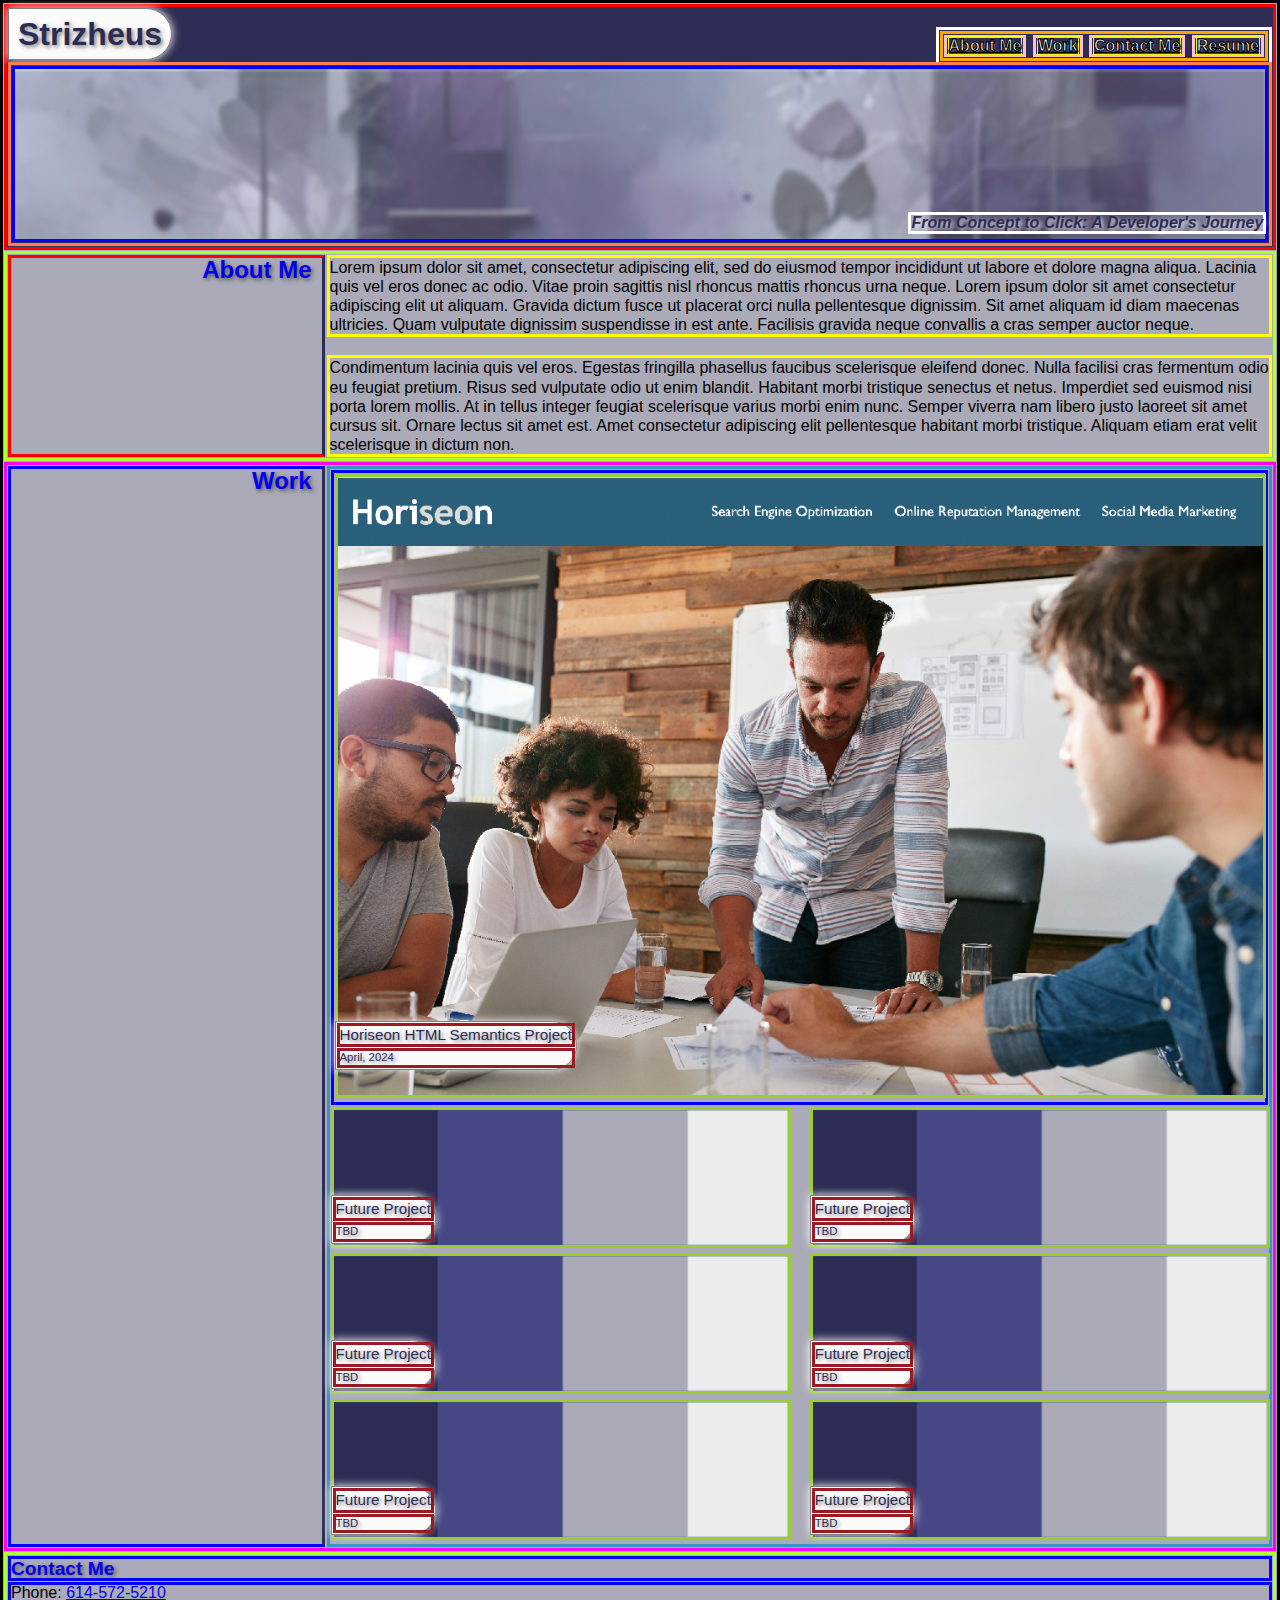
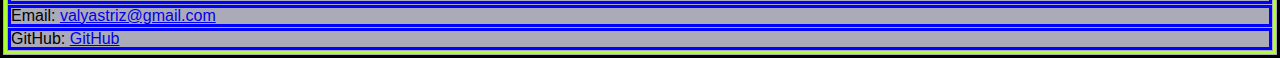
==== index.html @ 06ae976a "updated layout of project cards. First project large image across the top, the rest in two rows belo" ====
<!DOCTYPE html>
<html>
<head>
  <link rel="stylesheet" href="./assets/reset.css">
  <link rel="stylesheet" href="./assets/tempborder.css">
  <link rel="stylesheet" href="./assets/style.css">
  <title>Valya Strizheus Porfolio</title>

</head>
<body>

  <header>
    <!-- Logo -->
    <div class="logo">
      <h1>Strizheus</h1>
    </div>

    <!-- Navigation Bar -->
    <nav class="navbar">
      <ul>
        <li><a href="aboutme.html">About Me</a></li>
        <li><a href="work.html">Work</a></li>
        <li><a href="contact.html">Contact Me</a></li>
        <li><a href="resume.html">Resume</a></li>
      </ul>
    </nav>
    
    <!-- Header Image and slogan-->
    <div class="headerimglogan">
      <img class="headerimage" src="./assets/Background-Image.png" alt="Abstract purple background image">
      <div class="slogan"><em>From Concept to Click: A Developer's Journey</em></div>
    </div>

  </header>

  <main>

    <article class="aboutsection">
      <!-- About Me Section -->
      <h2 class="aboutmelink">
        <a href="aboutme.html" class="noullinknosh">About Me</a>
      </h2>
      <div>
        <p class="aboutmep">
          Lorem ipsum dolor sit amet, consectetur adipiscing elit, sed do eiusmod tempor incididunt ut labore et dolore magna aliqua. Lacinia quis vel eros donec ac odio. Vitae proin sagittis nisl rhoncus mattis rhoncus urna neque. Lorem ipsum dolor sit amet consectetur adipiscing elit ut aliquam. Gravida dictum fusce ut placerat orci nulla pellentesque dignissim. Sit amet aliquam id diam maecenas ultricies. Quam vulputate dignissim suspendisse in est ante. Facilisis gravida neque convallis a cras semper auctor neque.
        </p><br>
        <p class="aboutmep">
          Condimentum lacinia quis vel eros. Egestas fringilla phasellus faucibus scelerisque eleifend donec. Nulla facilisi cras fermentum odio eu feugiat pretium. Risus sed vulputate odio ut enim blandit. Habitant morbi tristique senectus et netus. Imperdiet sed euismod nisi porta lorem mollis. At in tellus integer feugiat scelerisque varius morbi enim nunc. Semper viverra nam libero justo laoreet sit amet cursus sit. Ornare lectus sit amet est. Amet consectetur adipiscing elit pellentesque habitant morbi tristique. Aliquam etiam erat velit scelerisque in dictum non.
        </p>
      </div>
    </article>

    <section class="worksection">
      <!-- Card Display of Work Section -->
          <h2 class="workseclink">
            <a href="work.html" class="noullinknosh">Work</a>
          </h2> 
          <div class="projcontainer">
            <div class="worksection firstproj worksecimg">
              <a href="https://valyastriz.github.io/Horiseaon-adding-accessibility-vs/">
                <img src="./assets/horiseon-live-small.png" alt="A screenshot of what the completed homepage of the Horiseon website looks like" class="projects">
                <div class="text-box">
                  <p class="projname">Horiseon HTML Semantics Project</p>
                  <p class="projdate">April, 2024</p>
                </div>
              </a>
            </div>
            <div class="worksecimg">
              <a href="comingsoon.html">
                <img src="./assets/project-image.png" alt="General Purple Stripes image as placeholder for projects coming soon" class="projects">
                <div class="text-box">
                  <p class="projname">Future Project</p>
                  <p class="projdate">TBD</p>
                </div>
              </a>
            </div>
            <div class="worksecimg">
              <a href="comingsoon.html">
                <img src="./assets/project-image.png" alt="General Purple Stripes image as placeholder for projects coming soon" class="projects">
                <div class="text-box">
                  <p class="projname">Future Project</p>
                  <p class="projdate">TBD</p>
                </div>
              </a>
            </div>
            <div class="worksecimg">
              <a href="comingsoon.html">
                <img src="./assets/project-image.png" alt="General Purple Stripes image as placeholder for projects coming soon" class="projects">
                <div class="text-box">
                  <p class="projname">Future Project</p>
                  <p class="projdate">TBD</p>
                </div>
              </a>
            </div>
            <div class="worksecimg">
              <a href="comingsoon.html">
                <img src="./assets/project-image.png" alt="General Purple Stripes image as placeholder for projects coming soon" class="projects">
                <div class="text-box">
                  <p class="projname">Future Project</p>
                  <p class="projdate">TBD</p>
                </div>
              </a>
            </div>
            <div class="worksecimg">
              <a href="comingsoon.html">
                <img src="./assets/project-image.png" alt="General Purple Stripes image as placeholder for projects coming soon" class="projects">
                <div class="text-box">
                  <p class="projname">Future Project</p>
                  <p class="projdate">TBD</p>
                </div>
              </a>
            </div>
            <div class="worksecimg">
              <a href="comingsoon.html">
                <img src="./assets/project-image.png" alt="General Purple Stripes image as placeholder for projects coming soon" class="projects">
                <div class="text-box">
                  <p class="projname">Future Project</p>
                  <p class="projdate">TBD</p>
                </div>
              </a>
            </div>
          </div>
      </div>
    </section>

  </main>

  <footer>
    <h3 class="contactinfoot">
      <a href="./contact.html" class="noullinknosh">Contact Me</a>
    </h3>
    <nav>
      <ul>
        <li class="footphone">Phone: <a href="tel:+16145725210">614-572-5210</a></li>
        <li class="footemail">Email: <a href="mailto:valyastriz@gmail.com">valyastriz@gmail.com</a></li>
        <li class="footgithub">GitHub: <a href="https://github.com/valyastriz">GitHub</a></li>
      </ul>
    </nav>
  </footer>

</body>

</html>
---- assets/tempborder.css ----
body {
    border: 3px solid black;
    margin: 1px;
  }
  
  header {
    border: 3px solid red;
    margin: 1px;
  }
  
  .headerimage {
    border: 3px solid blue;
    margin: 1px;
  }
  
  .logo {
    border: 3px solid orange;
    margin: 1px;
  }
  
  .noullinknosh {
    text-decoration: none;
    text-shadow: 2px 2px 4px rgba(0, 0, 0, 0.5);
  }
  
  .navbar {
    border: 3px solid white;
    margin: 1px;
  }
  
  .navbar ul {
    border: 3px solid orange;
    margin: 1px;
  }
  
  .navbar ul li{
    border: 3px solid pink;
    margin: 1px;
  }
  
  .navbar ul a {
    border: 1px solid yellow;
    margin: 1px;
  }
  
  .slogan {
    border: 3px solid white;
    margin: 1px;
  }

  .headerimglogan {
    border: 3px solid coral;
    margin: 1px;
  }

  .aboutsection {
    border: 3px solid greenyellow;
    margin: 1px;
  }
  
  .aboutmelink {
    border: 3px solid red;
    margin: 1px;
  }
  
  .aboutmep {
    border: 3px solid yellow;
    margin: 1px;
  }
  
  .worksection {
    border: 3px solid fuchsia;
    margin: 1px;
  }
  
  .projcontainer {
    border: 3px solid rgb(54, 150, 195);
    margin: 1px;
  }

  .text-box {
    border: 3px solid rgb(54, 150, 195);
    margin: 1px;
  }

  .projname {
    border: 3px solid rgb(157, 25, 36);
    margin: 1px;
  }

  .projdate {
    border: 3px solid rgb(157, 25, 36);
    margin: 1px;
  }

  .projects {
    border: 3px solid yellowgreen;
    margin: 1px;
  }
  
  .workseclink {
    border: 3px solid blue;
    margin: 1px;
  }

  .firstproj {
    border: 3px solid blue;
    margin: 1px;
  }
  
  footer {
    border: 3px solid greenyellow;
    margin: 1px;
  }
  
  .contactinfoot {
    border: 3px solid blue;
    margin: 1px;
  }
  
  .footphone {
    border: 3px solid blue;
    margin: 1px;
  }
  
  .footemail {
    border: 3px solid blue;
    margin: 1px;
  }
  
  .footgithub {
    border: 3px solid blue;
    margin: 1px;
  }
---- assets/style.css ----
body {
  font-family: Verdana, Arial, sans-serif;
  background-color: #ABAAB8;
  margin: 0;
  padding: 0;
  position: relative;
}

header {
  background-color: #2D2C54;
  position: relative;
}

.headerimage {
  display: flex;
}

.headerimglogan {
  display: flex;
  position: relative;
}

.headerimglogan img {
  display: block;
  width: 100%;
  flex: 1 1 auto;
}

.slogan {
  color: #2D2C54;
  font-weight: bold;
  text-shadow: 2px 2px 4px rgb(249, 247, 247);
  position: absolute;
  right: .1em;
  bottom: .5em;
}

.logo {
  font-size: 2em;
  color: #2D2C54;
  padding: 1vh;
  border-radius: 0 50px 50px 0;
  background-color: #FCFBFB;
  text-shadow: 2px 2px 4px rgba(0, 0, 0, 0.5);
  display: inline-block;
  box-shadow: 0 0 10px rgb(255, 254, 254);
  border: 1px solid rgb(127, 128, 129);
}

.noullinknosh {
  text-decoration: none;
  text-shadow: 2px 2px 4px rgba(0, 0, 0, 0.5);
}

.navbar {
  display: inline-block;
  position: absolute;
  right: 0;
  top: 1.2em;
}

/* .navbar ul {

} */

.navbar ul li{
  display: inline-block;
}

.navbar ul a {
  color: #FCFBFB;
  font-weight: bold;
  text-shadow: 1px 1px 3px rgba(182, 181, 181, 0.5);
  -webkit-text-stroke: 1px black; /* For Safari */
  text-stroke: 1px black; /* For Firefox */
  position: relative;
}

h2 {
  font-size: 1.5em;
}

h3 {
  font-size: 1.2em;
}

p {
  line-height: 1.2em;
}

.aboutsection {
  display: flex;
}

.aboutmelink {
  flex: 0 0 25%;
  text-align: end;
  padding: 0 10px;
  border-right: 3px solid #2D2C54;
}

/* .aboutmep {

} */

/*
.projects {

}

footer {

}

.contactinfoot {

}

.footphone {

}

.footemail {

}

.footgithub {

} 

.projname {
} */

.worksection {
  position: relative;
  display: flex;
}

/* .worksection h2 {

} */

.workseclink {
  flex: 0 0 25%;
  text-align: end;
  padding: 0 10px;
  border-right: 3px solid #2D2C54;
}

.projcontainer {
  position: relative;
  display: flex;
  flex-wrap: wrap;
  justify-content: space-between;
  max-width: 75%;
}

.worksection .text-box {
  background-color: #FCFBFB;
  color:#2D2C54;
  text-shadow: 2px 2px 4px rgba(0, 0, 0, 0.5);
  border-radius: 0 50px 50px 0;
  font-size: .95em;
  position: absolute;
  bottom: 5%;
  left: 0;
  box-shadow: 0 0 10px rgb(255, 254, 254);
  border: 1px solid rgb(127, 128, 129);
  margin: 1px;
}

.worksection .text-box .projdate {
  font-size: .75em;
}

.worksecimg {
  position: relative;
  display: flex;
  flex-wrap: wrap; /* makes images wrap to next row when there's not enough space */
  gap: 2em;
}

.worksecimg img {
  width: 100%;
  flex: 1 1 auto;
}

.worksecimg:first-child {
  /* Set width of first project*/
  width: 100%;
}

.worksecimg:not(:first-child) {
  flex-basis: 49%; /* set two images per row with a gap of 2em*/
}
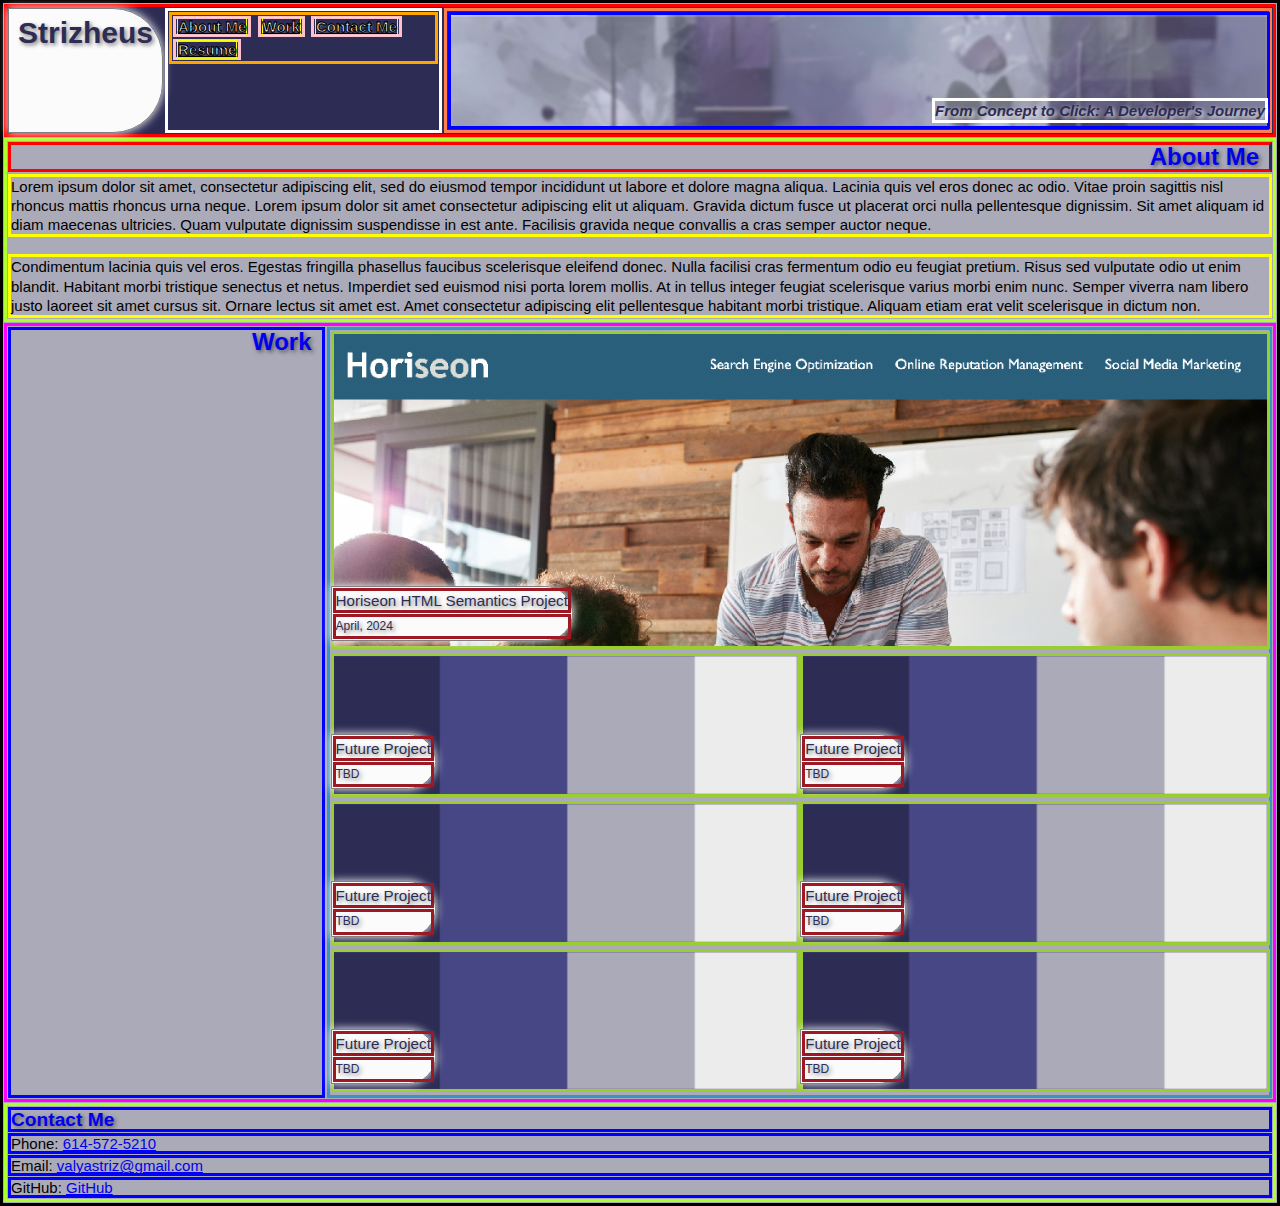
==== commit 9caca320: "adjusting media query settings for aboutsection" ====
--- a/index.html
+++ b/index.html
@@ -5,7 +5,7 @@
   <link rel="stylesheet" href="./assets/tempborder.css">
   <link rel="stylesheet" href="./assets/style.css">
   <title>Valya Strizheus Porfolio</title>
-
+  
 </head>
 <body>
 
@@ -28,14 +28,16 @@
     <!-- Header Image and slogan-->
     <div class="headerimglogan">
       <img class="headerimage" src="./assets/Background-Image.png" alt="Abstract purple background image">
-      <div class="slogan"><em>From Concept to Click: A Developer's Journey</em></div>
+      <div class="slogan">
+        <p><em>From Concept to Click: A Developer's Journey</em></p>
+      </div>
     </div>
 
   </header>
 
   <main>
 
-    <article class="aboutsection">
+    <section class="aboutsection">
       <!-- About Me Section -->
       <h2 class="aboutmelink">
         <a href="aboutme.html" class="noullinknosh">About Me</a>
@@ -48,7 +50,7 @@
           Condimentum lacinia quis vel eros. Egestas fringilla phasellus faucibus scelerisque eleifend donec. Nulla facilisi cras fermentum odio eu feugiat pretium. Risus sed vulputate odio ut enim blandit. Habitant morbi tristique senectus et netus. Imperdiet sed euismod nisi porta lorem mollis. At in tellus integer feugiat scelerisque varius morbi enim nunc. Semper viverra nam libero justo laoreet sit amet cursus sit. Ornare lectus sit amet est. Amet consectetur adipiscing elit pellentesque habitant morbi tristique. Aliquam etiam erat velit scelerisque in dictum non.
         </p>
       </div>
-    </article>
+    </section>
 
     <section class="worksection">
       <!-- Card Display of Work Section -->
@@ -56,67 +58,67 @@
             <a href="work.html" class="noullinknosh">Work</a>
           </h2> 
           <div class="projcontainer">
-            <div class="worksection firstproj worksecimg">
+            <div class="worksecimg">
               <a href="https://valyastriz.github.io/Horiseaon-adding-accessibility-vs/">
                 <img src="./assets/horiseon-live-small.png" alt="A screenshot of what the completed homepage of the Horiseon website looks like" class="projects">
-                <div class="text-box">
+                <label class="text-box">
                   <p class="projname">Horiseon HTML Semantics Project</p>
                   <p class="projdate">April, 2024</p>
-                </div>
+                </label>
               </a>
             </div>
             <div class="worksecimg">
               <a href="comingsoon.html">
                 <img src="./assets/project-image.png" alt="General Purple Stripes image as placeholder for projects coming soon" class="projects">
-                <div class="text-box">
+                <label class="text-box">
                   <p class="projname">Future Project</p>
                   <p class="projdate">TBD</p>
-                </div>
+                </label>
               </a>
             </div>
             <div class="worksecimg">
               <a href="comingsoon.html">
                 <img src="./assets/project-image.png" alt="General Purple Stripes image as placeholder for projects coming soon" class="projects">
-                <div class="text-box">
+                <label class="text-box">
                   <p class="projname">Future Project</p>
                   <p class="projdate">TBD</p>
-                </div>
+                </label>
               </a>
             </div>
             <div class="worksecimg">
               <a href="comingsoon.html">
                 <img src="./assets/project-image.png" alt="General Purple Stripes image as placeholder for projects coming soon" class="projects">
-                <div class="text-box">
+                <label class="text-box">
                   <p class="projname">Future Project</p>
                   <p class="projdate">TBD</p>
-                </div>
+                </label>
               </a>
             </div>
             <div class="worksecimg">
               <a href="comingsoon.html">
                 <img src="./assets/project-image.png" alt="General Purple Stripes image as placeholder for projects coming soon" class="projects">
-                <div class="text-box">
+                <label class="text-box">
                   <p class="projname">Future Project</p>
                   <p class="projdate">TBD</p>
-                </div>
+                </label>
               </a>
             </div>
             <div class="worksecimg">
               <a href="comingsoon.html">
                 <img src="./assets/project-image.png" alt="General Purple Stripes image as placeholder for projects coming soon" class="projects">
-                <div class="text-box">
+                <label class="text-box">
                   <p class="projname">Future Project</p>
                   <p class="projdate">TBD</p>
-                </div>
+                </label>
               </a>
             </div>
             <div class="worksecimg">
               <a href="comingsoon.html">
                 <img src="./assets/project-image.png" alt="General Purple Stripes image as placeholder for projects coming soon" class="projects">
-                <div class="text-box">
+                <label class="text-box">
                   <p class="projname">Future Project</p>
                   <p class="projdate">TBD</p>
-                </div>
+                </label>
               </a>
             </div>
           </div>
--- a/assets/style.css
+++ b/assets/style.css
@@ -4,15 +4,18 @@
   margin: 0;
   padding: 0;
   position: relative;
+  font-size: 15px;
 }
 
 header {
+  display: flex;
+  justify-content: space-between;
   background-color: #2D2C54;
   position: relative;
 }
 
 .headerimage {
-  display: flex;
+  display: block;
 }
 
 .headerimglogan {
@@ -31,8 +34,9 @@
   font-weight: bold;
   text-shadow: 2px 2px 4px rgb(249, 247, 247);
   position: absolute;
-  right: .1em;
-  bottom: .5em;
+  right: 0;
+  bottom: 5%;
+  flex-shrink: 0;
 }
 
 .logo {
@@ -53,10 +57,9 @@
 }
 
 .navbar {
-  display: inline-block;
-  position: absolute;
-  right: 0;
-  top: 1.2em;
+  flex: inline-block;
+  position: relative;
+  flex-direction: row;
 }
 
 /* .navbar ul {
@@ -65,6 +68,7 @@
 
 .navbar ul li{
   display: inline-block;
+  position: relative;
 }
 
 .navbar ul a {
@@ -74,30 +78,22 @@
   -webkit-text-stroke: 1px black; /* For Safari */
   text-stroke: 1px black; /* For Firefox */
   position: relative;
+  
 }
 
 h2 {
-  font-size: 1.5em;
+  font-size: 1.5rem;
 }
 
 h3 {
-  font-size: 1.2em;
+  font-size: 1.2rem;
 }
 
 p {
-  line-height: 1.2em;
-}
-
-.aboutsection {
-  display: flex;
-}
-
-.aboutmelink {
-  flex: 0 0 25%;
-  text-align: end;
-  padding: 0 10px;
-  border-right: 3px solid #2D2C54;
-}
+  line-height: 1.2rem;
+}
+
+
 
 /* .aboutmep {
 
@@ -131,53 +127,39 @@
 .projname {
 } */
 
-.worksection {
-  position: relative;
-  display: flex;
-}
 
 /* .worksection h2 {
 
 } */
 
-.workseclink {
-  flex: 0 0 25%;
-  text-align: end;
-  padding: 0 10px;
-  border-right: 3px solid #2D2C54;
-}
-
-.projcontainer {
-  position: relative;
-  display: flex;
-  flex-wrap: wrap;
-  justify-content: space-between;
-  max-width: 75%;
-}
-
-.worksection .text-box {
+.aboutsection {
+  display: flex;
+  flex-direction: column;
+}
+
+.text-box {
   background-color: #FCFBFB;
   color:#2D2C54;
   text-shadow: 2px 2px 4px rgba(0, 0, 0, 0.5);
   border-radius: 0 50px 50px 0;
-  font-size: .95em;
+  font-size: .95rem;
   position: absolute;
-  bottom: 5%;
-  left: 0;
+  bottom: 10px;
+  left: 0px;
   box-shadow: 0 0 10px rgb(255, 254, 254);
   border: 1px solid rgb(127, 128, 129);
   margin: 1px;
 }
 
 .worksection .text-box .projdate {
-  font-size: .75em;
+  font-size: .75rem;
+  position: relative;
 }
 
 .worksecimg {
   position: relative;
   display: flex;
   flex-wrap: wrap; /* makes images wrap to next row when there's not enough space */
-  gap: 2em;
 }
 
 .worksecimg img {
@@ -185,12 +167,85 @@
   flex: 1 1 auto;
 }
 
-.worksecimg:first-child {
-  /* Set width of first project*/
-  width: 100%;
-}
-
-.worksecimg:not(:first-child) {
-  flex-basis: 49%; /* set two images per row with a gap of 2em*/
-}
-
+
+/* Small Screen media query */
+@media screen and (max-width: 480) {
+
+}
+
+
+
+/* Large Screens Media Query */
+
+@media screen and (min-width: 768px) {
+  .aboutsection {
+    display: flex;
+  }
+  
+  .aboutmelink {
+    flex: 0 0 25%;
+    text-align: end;
+    padding: 0 10px;
+    border-right: 3px solid #2D2C54;
+  }
+
+  .worksecimg img {
+    /* Set width of first project*/
+    width: 100%;
+
+  .worksection {
+    position: relative;
+    display: flex;
+    justify-content: center;
+    text-align:center;
+  }
+  
+    .workseclink {
+      flex: 0 0 25%;
+      text-align: center;
+      padding: 0 10px;
+      
+    }
+    
+    .projcontainer {
+      position: relative;
+      display: flex;
+      flex-wrap: wrap;
+      justify-content: center;
+      max-width: 75%;
+    }
+
+
+    
+  }
+  
+  .worksecimg:not(:first-child) {
+    flex-basis: 50%; /* set two images per row with a gap of 2rem*/
+  }  
+
+  .worksection {
+    position: relative;
+    display: flex;
+    justify-content: space-between;
+  }
+
+  .workseclink {
+    flex: 0 0 25%;
+    text-align: end;
+    padding: 0 10px;
+    
+  }
+  
+  .projcontainer {
+    position: relative;
+    display: flex;
+    flex-wrap: wrap;
+    justify-content: space-between;
+    max-width: 75%;
+  }
+}
+
+
+
+/* testing */
+
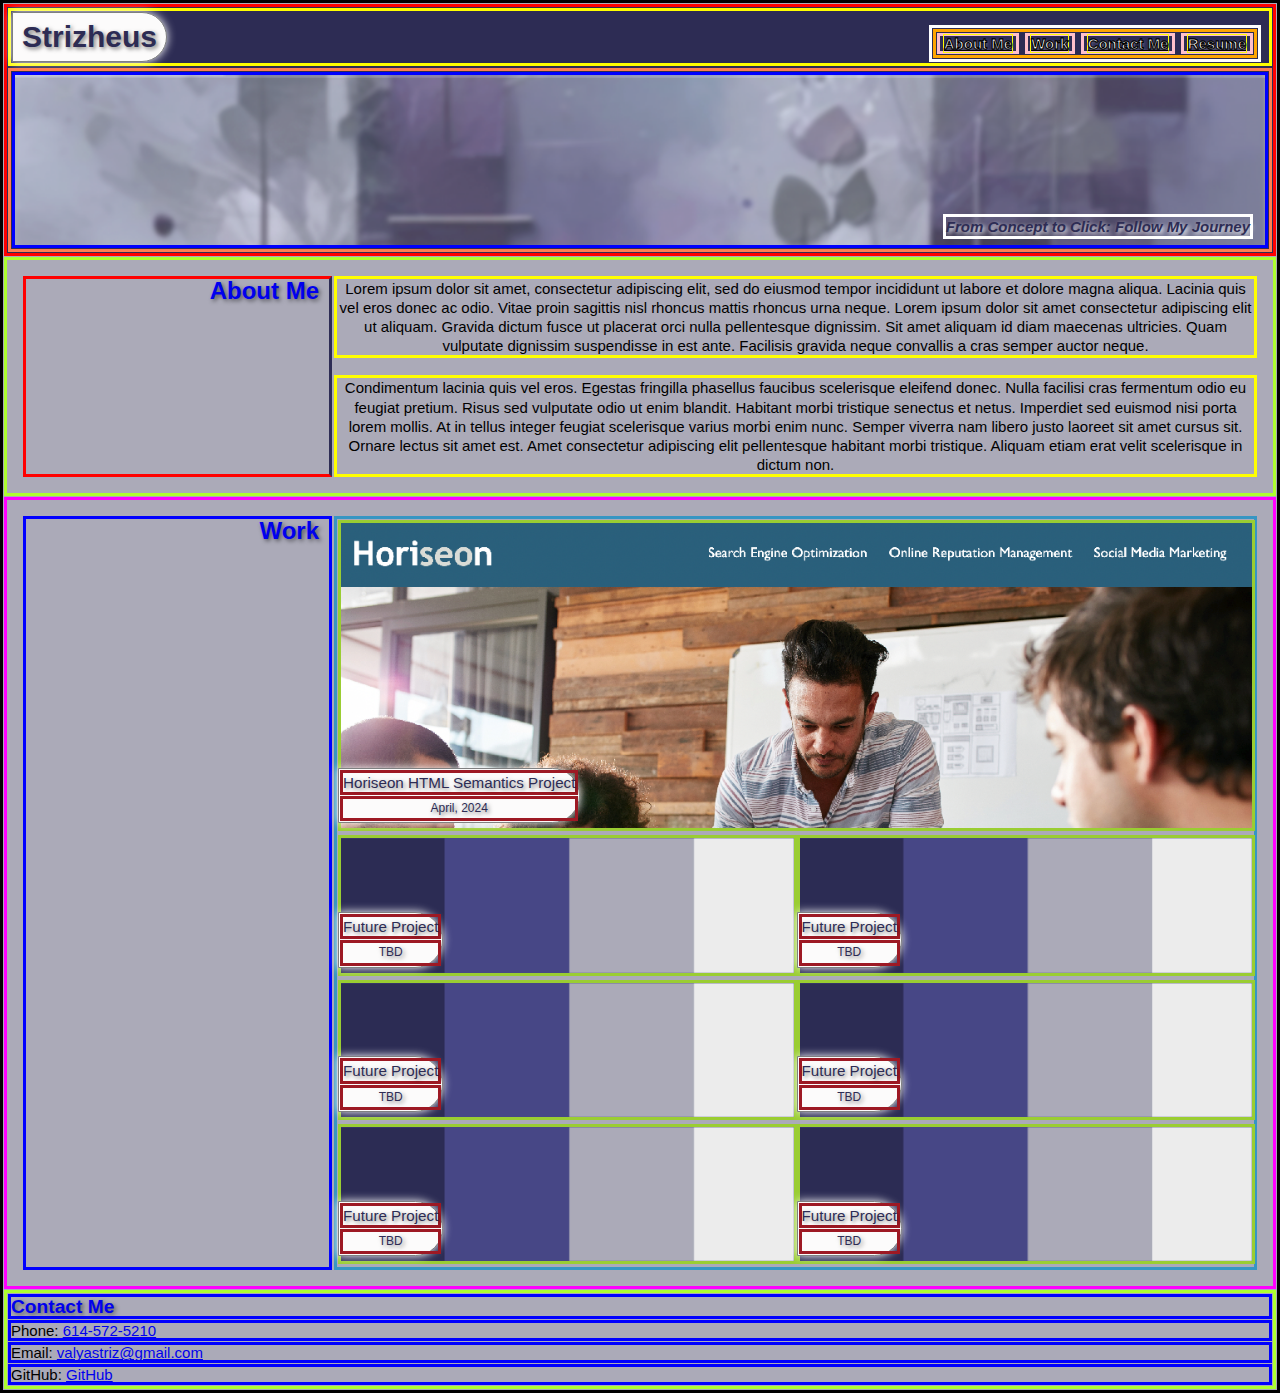
==== commit b16adffc: "Updated layout for About Section to fix media query and 1 column layout on smaller screens. Updated " ====
--- a/index.html
+++ b/index.html
@@ -5,31 +5,32 @@
   <link rel="stylesheet" href="./assets/tempborder.css">
   <link rel="stylesheet" href="./assets/style.css">
   <title>Valya Strizheus Porfolio</title>
-  
 </head>
 <body>
 
   <header>
     <!-- Logo -->
-    <div class="logo">
-      <h1>Strizheus</h1>
+    <div class="navAndLogo">
+      <div class="logo">
+        <h1>Strizheus</h1>
+      </div>
+  
+      <!-- Navigation Bar -->
+      <nav class="navbar">
+        <ul>
+          <li><a href="aboutme.html">About Me</a></li>
+          <li><a href="work.html">Work</a></li>
+          <li><a href="contact.html">Contact Me</a></li>
+          <li><a href="resume.html">Resume</a></li>
+        </ul>
+      </nav>
     </div>
-
-    <!-- Navigation Bar -->
-    <nav class="navbar">
-      <ul>
-        <li><a href="aboutme.html">About Me</a></li>
-        <li><a href="work.html">Work</a></li>
-        <li><a href="contact.html">Contact Me</a></li>
-        <li><a href="resume.html">Resume</a></li>
-      </ul>
-    </nav>
     
     <!-- Header Image and slogan-->
     <div class="headerimglogan">
       <img class="headerimage" src="./assets/Background-Image.png" alt="Abstract purple background image">
       <div class="slogan">
-        <p><em>From Concept to Click: A Developer's Journey</em></p>
+        <p><em>From Concept to Click: Follow My Journey</em></p>
       </div>
     </div>
 
--- a/assets/tempborder.css
+++ b/assets/tempborder.css
@@ -23,6 +23,11 @@
     text-shadow: 2px 2px 4px rgba(0, 0, 0, 0.5);
   }
   
+  .navAndLogo {
+    border: 3px solid yellow;
+    margin: 1px;
+  }
+
   .navbar {
     border: 3px solid white;
     margin: 1px;
--- a/assets/style.css
+++ b/assets/style.css
@@ -9,9 +9,18 @@
 
 header {
   display: flex;
+  flex-direction: column;
   justify-content: space-between;
   background-color: #2D2C54;
   position: relative;
+}
+
+.navAndLogo {
+  display: flex;
+  gap: 1rem;
+  flex-wrap: wrap;
+  justify-content: space-between;
+  align-items: end;
 }
 
 .headerimage {
@@ -34,7 +43,7 @@
   font-weight: bold;
   text-shadow: 2px 2px 4px rgb(249, 247, 247);
   position: absolute;
-  right: 0;
+  right: 1em;
   bottom: 5%;
   flex-shrink: 0;
 }
@@ -60,6 +69,7 @@
   flex: inline-block;
   position: relative;
   flex-direction: row;
+  right: 0.5em;
 }
 
 /* .navbar ul {
@@ -69,6 +79,7 @@
 .navbar ul li{
   display: inline-block;
   position: relative;
+  padding: 0 0.1em;
 }
 
 .navbar ul a {
@@ -93,7 +104,15 @@
   line-height: 1.2rem;
 }
 
-
+.aboutmelink {
+  padding: 0 0 0.75em;
+}
+
+.workseclink {
+  flex: 0 0 25%;
+  text-align: center;
+  padding: 0 0 0.75em;
+}
 
 /* .aboutmep {
 
@@ -134,7 +153,9 @@
 
 .aboutsection {
   display: flex;
+  padding: 1em 1em;
   flex-direction: column;
+  text-align: center;
 }
 
 .text-box {
@@ -151,6 +172,10 @@
   margin: 1px;
 }
 
+.worksection {
+  padding: 1em 1em 1em;
+}
+
 .worksection .text-box .projdate {
   font-size: .75rem;
   position: relative;
@@ -180,8 +205,10 @@
 @media screen and (min-width: 768px) {
   .aboutsection {
     display: flex;
-  }
-  
+    flex: 0 0 25%;
+    flex-direction: row;
+  }
+
   .aboutmelink {
     flex: 0 0 25%;
     text-align: end;
@@ -192,6 +219,7 @@
   .worksecimg img {
     /* Set width of first project*/
     width: 100%;
+  }
 
   .worksection {
     position: relative;
@@ -200,12 +228,13 @@
     text-align:center;
   }
   
+    
     .workseclink {
       flex: 0 0 25%;
-      text-align: center;
+      text-align: end;
       padding: 0 10px;
-      
     }
+  
     
     .projcontainer {
       position: relative;
@@ -214,10 +243,6 @@
       justify-content: center;
       max-width: 75%;
     }
-
-
-    
-  }
   
   .worksecimg:not(:first-child) {
     flex-basis: 50%; /* set two images per row with a gap of 2rem*/
@@ -228,13 +253,6 @@
     display: flex;
     justify-content: space-between;
   }
-
-  .workseclink {
-    flex: 0 0 25%;
-    text-align: end;
-    padding: 0 10px;
-    
-  }
   
   .projcontainer {
     position: relative;
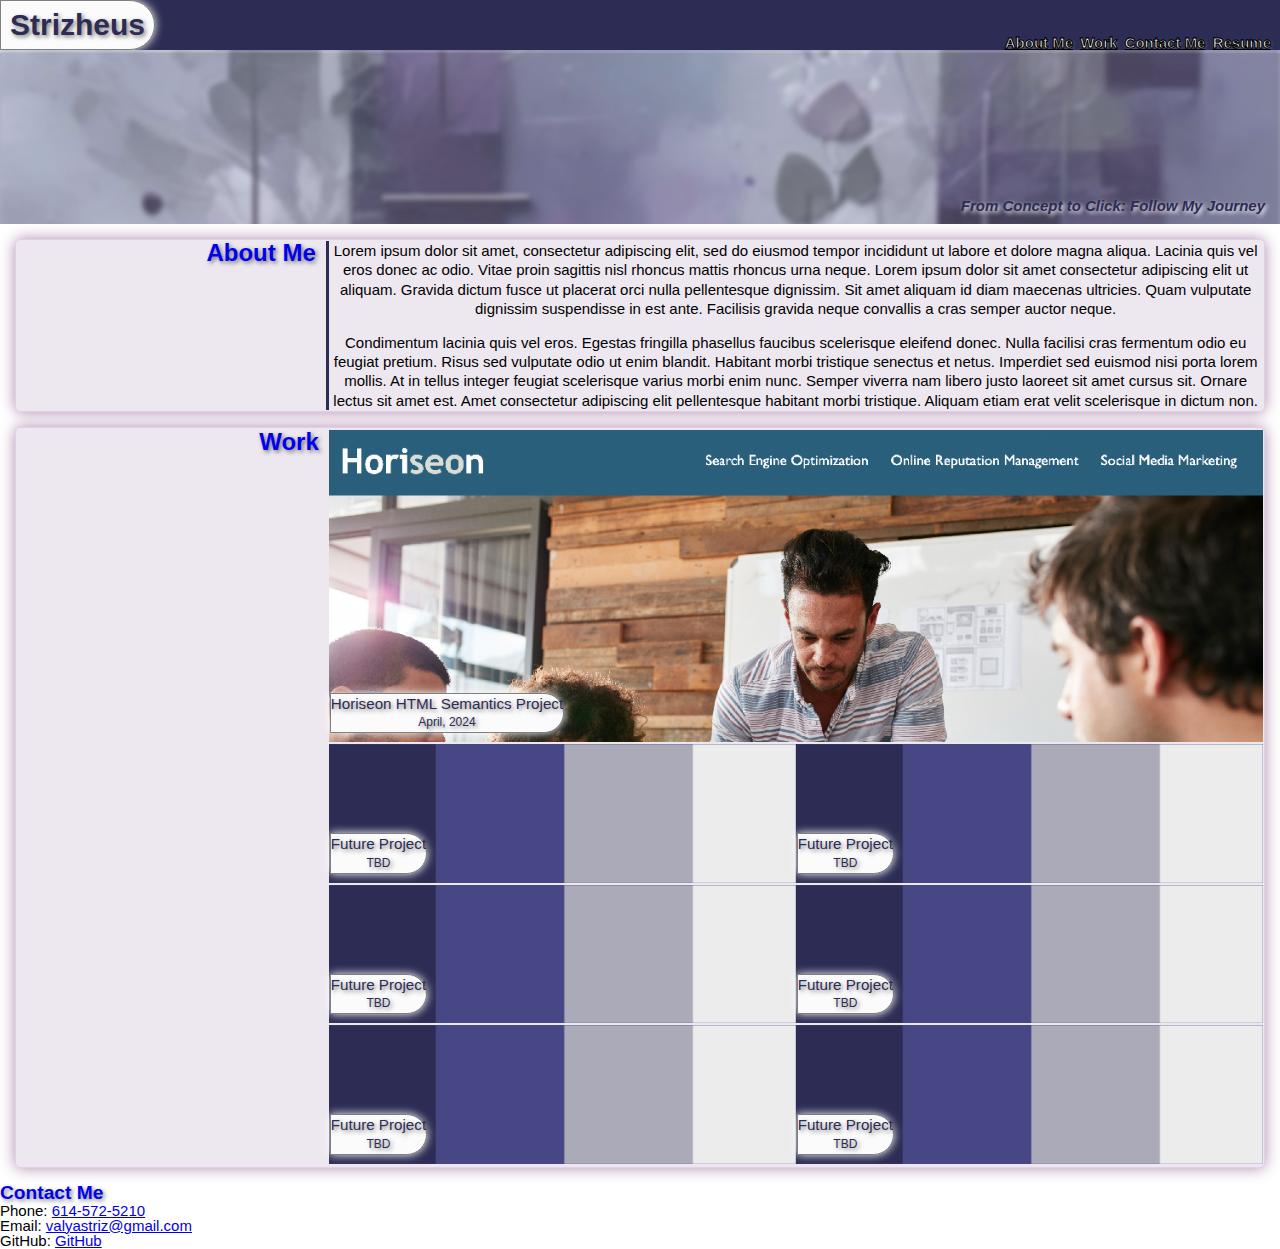
==== commit 0b2d65c2: "added hover pseudostyle to project images" ====
--- a/index.html
+++ b/index.html
@@ -2,7 +2,7 @@
 <html>
 <head>
   <link rel="stylesheet" href="./assets/reset.css">
-  <link rel="stylesheet" href="./assets/tempborder.css">
+  <!-- <link rel="stylesheet" href="./assets/tempborder.css"> -->
   <link rel="stylesheet" href="./assets/style.css">
   <title>Valya Strizheus Porfolio</title>
 </head>
--- a/assets/style.css
+++ b/assets/style.css
@@ -1,6 +1,6 @@
 body {
   font-family: Verdana, Arial, sans-serif;
-  background-color: #ABAAB8;
+  background-color: #ffffff;
   margin: 0;
   padding: 0;
   position: relative;
@@ -89,7 +89,6 @@
   -webkit-text-stroke: 1px black; /* For Safari */
   text-stroke: 1px black; /* For Firefox */
   position: relative;
-  
 }
 
 h2 {
@@ -105,13 +104,13 @@
 }
 
 .aboutmelink {
-  padding: 0 0 0.75em;
+  padding: 0.55em 0.75em 0.75em;
 }
 
 .workseclink {
   flex: 0 0 25%;
   text-align: center;
-  padding: 0 0 0.75em;
+  padding: 0.55em 0.75em 0.75em;
 }
 
 /* .aboutmep {
@@ -153,9 +152,14 @@
 
 .aboutsection {
   display: flex;
-  padding: 1em 1em;
+  margin: 1em 1em;
+  padding: 0.1em;
   flex-direction: column;
   text-align: center;
+  background-color:#ede7ef;
+  box-shadow: 0px 0px 15px rgb(174, 138, 171);
+  border: 1px solid #e4ceec;
+  border-radius: 5px;
 }
 
 .text-box {
@@ -173,7 +177,12 @@
 }
 
 .worksection {
-  padding: 1em 1em 1em;
+  margin: 1em 1em;
+  padding: 0.1em;
+  background-color:#ede7ef;
+  box-shadow: 0px 0px 15px rgb(174, 138, 171);
+  border: 1px solid #e4ceec;
+  border-radius: 5px;
 }
 
 .worksection .text-box .projdate {
@@ -192,6 +201,9 @@
   flex: 1 1 auto;
 }
 
+.worksecimg img:hover {
+  box-shadow: 0 0 15px rgba(0, 0, 0, 0.5)
+}
 
 /* Small Screen media query */
 @media screen and (max-width: 480) {
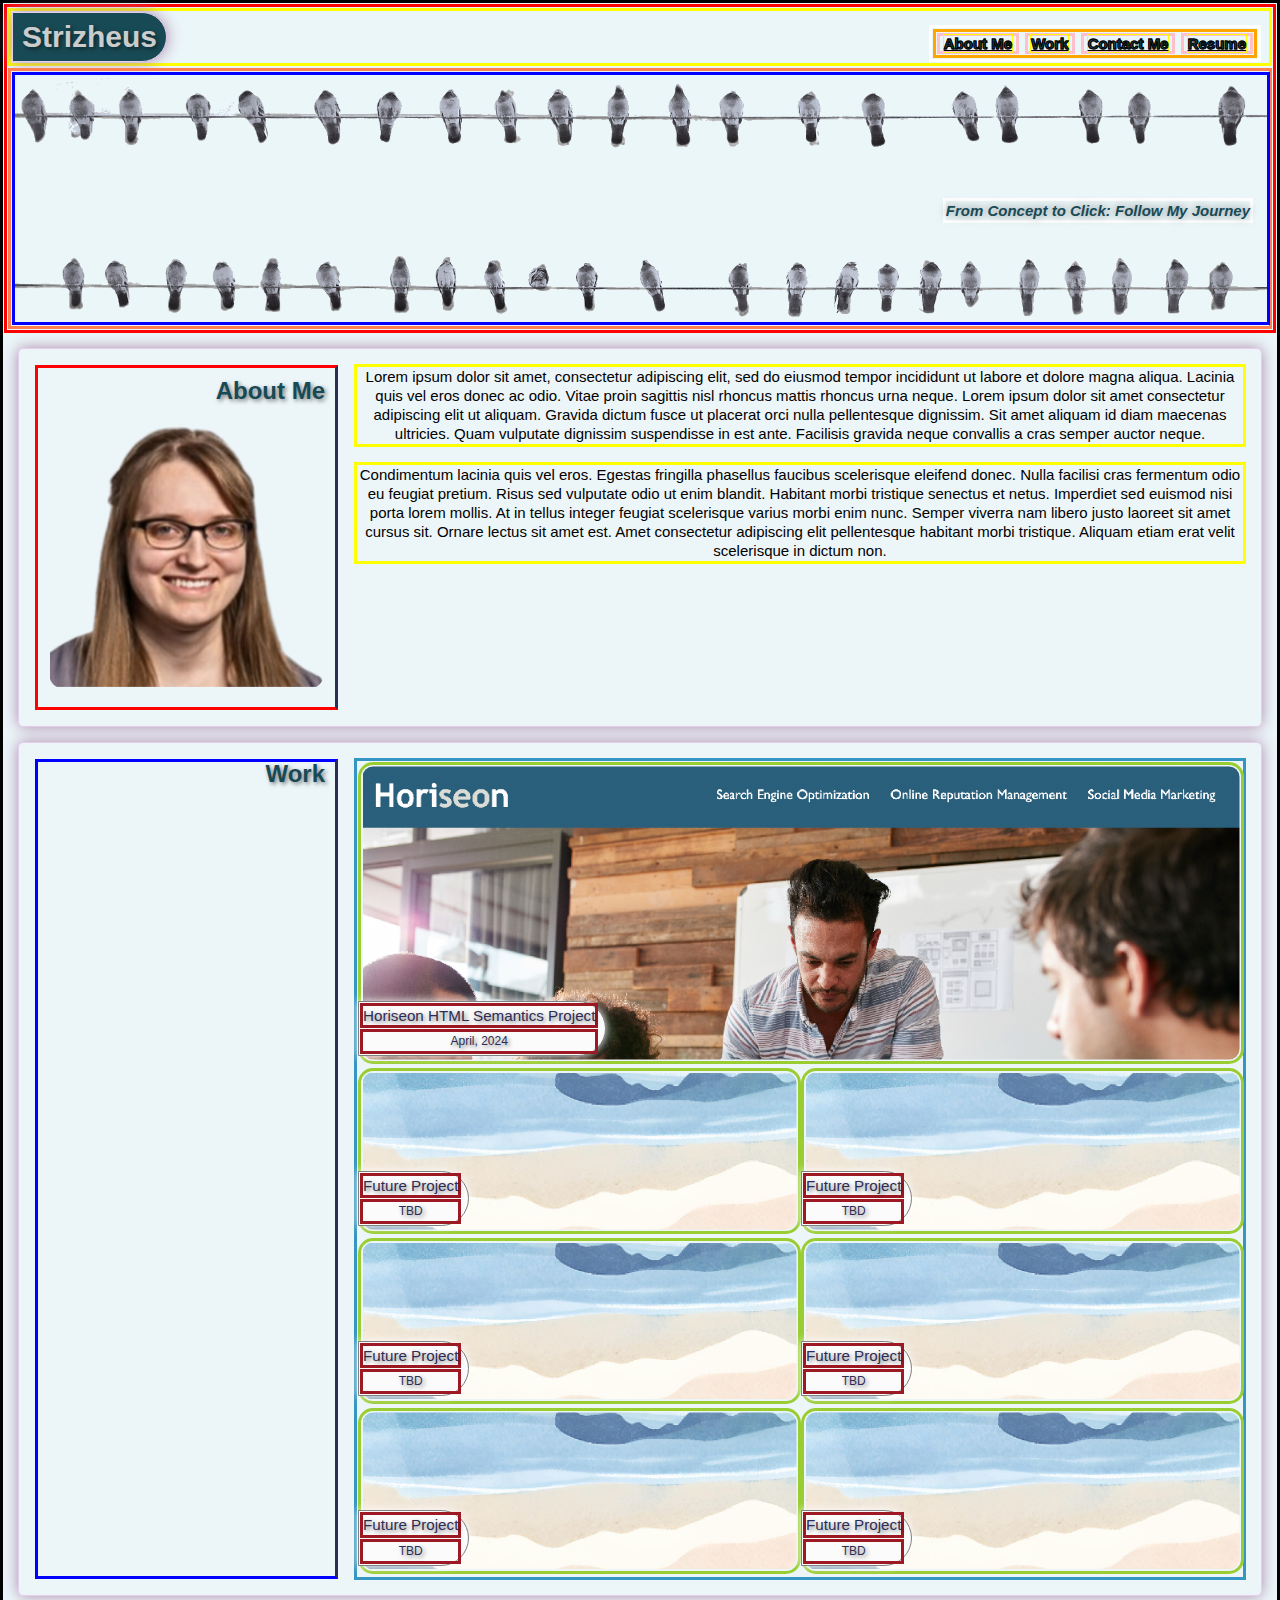
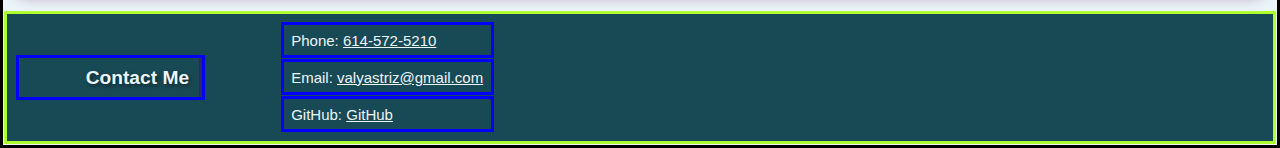
==== commit 96ad7faa: "adjusted layout for smaller screens by adding an additional media query" ====
--- a/index.html
+++ b/index.html
@@ -2,7 +2,7 @@
 <html>
 <head>
   <link rel="stylesheet" href="./assets/reset.css">
-  <!-- <link rel="stylesheet" href="./assets/tempborder.css"> -->
+  <link rel="stylesheet" href="./assets/tempborder.css">
   <link rel="stylesheet" href="./assets/style.css">
   <title>Valya Strizheus Porfolio</title>
 </head>
@@ -18,9 +18,9 @@
       <!-- Navigation Bar -->
       <nav class="navbar">
         <ul>
-          <li><a href="aboutme.html">About Me</a></li>
-          <li><a href="work.html">Work</a></li>
-          <li><a href="contact.html">Contact Me</a></li>
+          <li><a href="#aboutmeseclink">About Me</a></li>
+          <li><a href="#worksectionlink">Work</a></li>
+          <li><a href="#contactlink">Contact Me</a></li>
           <li><a href="resume.html">Resume</a></li>
         </ul>
       </nav>
@@ -28,7 +28,7 @@
     
     <!-- Header Image and slogan-->
     <div class="headerimglogan">
-      <img class="headerimage" src="./assets/Background-Image.png" alt="Abstract purple background image">
+      <img class="headerimage" src="./assets/bird5.png" alt="Image of birds on telephone pole wires">
       <div class="slogan">
         <p><em>From Concept to Click: Follow My Journey</em></p>
       </div>
@@ -40,9 +40,12 @@
 
     <section class="aboutsection">
       <!-- About Me Section -->
-      <h2 class="aboutmelink">
-        <a href="aboutme.html" class="noullinknosh">About Me</a>
-      </h2>
+      <div class="aboutmelink">
+        <h2>
+          <a href="aboutme.html" class="noullinknosh" id="aboutmeseclink">About Me</a>
+        </h2>
+        <img src="./assets/portrait.png" alt="portrait photo of Valentina Strizheus" class="portrait">
+      </div>
       <div>
         <p class="aboutmep">
           Lorem ipsum dolor sit amet, consectetur adipiscing elit, sed do eiusmod tempor incididunt ut labore et dolore magna aliqua. Lacinia quis vel eros donec ac odio. Vitae proin sagittis nisl rhoncus mattis rhoncus urna neque. Lorem ipsum dolor sit amet consectetur adipiscing elit ut aliquam. Gravida dictum fusce ut placerat orci nulla pellentesque dignissim. Sit amet aliquam id diam maecenas ultricies. Quam vulputate dignissim suspendisse in est ante. Facilisis gravida neque convallis a cras semper auctor neque.
@@ -56,7 +59,7 @@
     <section class="worksection">
       <!-- Card Display of Work Section -->
           <h2 class="workseclink">
-            <a href="work.html" class="noullinknosh">Work</a>
+            <a href="work.html" class="noullinknosh" id="worksectionlink">Work</a>
           </h2> 
           <div class="projcontainer">
             <div class="worksecimg">
@@ -70,7 +73,7 @@
             </div>
             <div class="worksecimg">
               <a href="comingsoon.html">
-                <img src="./assets/project-image.png" alt="General Purple Stripes image as placeholder for projects coming soon" class="projects">
+                <img src="./assets/ocean.png" alt="General watercolor ocean image as placeholder for projects coming soon" class="projects">
                 <label class="text-box">
                   <p class="projname">Future Project</p>
                   <p class="projdate">TBD</p>
@@ -79,7 +82,7 @@
             </div>
             <div class="worksecimg">
               <a href="comingsoon.html">
-                <img src="./assets/project-image.png" alt="General Purple Stripes image as placeholder for projects coming soon" class="projects">
+                <img src="./assets/ocean.png" alt="General watercolor ocean image as placeholder for projects coming soon" class="projects">
                 <label class="text-box">
                   <p class="projname">Future Project</p>
                   <p class="projdate">TBD</p>
@@ -88,7 +91,7 @@
             </div>
             <div class="worksecimg">
               <a href="comingsoon.html">
-                <img src="./assets/project-image.png" alt="General Purple Stripes image as placeholder for projects coming soon" class="projects">
+                <img src="./assets/ocean.png" alt="General watercolor ocean image as placeholder for projects coming soon" class="projects">
                 <label class="text-box">
                   <p class="projname">Future Project</p>
                   <p class="projdate">TBD</p>
@@ -97,7 +100,7 @@
             </div>
             <div class="worksecimg">
               <a href="comingsoon.html">
-                <img src="./assets/project-image.png" alt="General Purple Stripes image as placeholder for projects coming soon" class="projects">
+                <img src="./assets/ocean.png" alt="General watercolor ocean image as placeholder for projects coming soon" class="projects">
                 <label class="text-box">
                   <p class="projname">Future Project</p>
                   <p class="projdate">TBD</p>
@@ -106,7 +109,7 @@
             </div>
             <div class="worksecimg">
               <a href="comingsoon.html">
-                <img src="./assets/project-image.png" alt="General Purple Stripes image as placeholder for projects coming soon" class="projects">
+                <img src="./assets/ocean.png" alt="General watercolor ocean image as placeholder for projects coming soon" class="projects">
                 <label class="text-box">
                   <p class="projname">Future Project</p>
                   <p class="projdate">TBD</p>
@@ -115,7 +118,7 @@
             </div>
             <div class="worksecimg">
               <a href="comingsoon.html">
-                <img src="./assets/project-image.png" alt="General Purple Stripes image as placeholder for projects coming soon" class="projects">
+                <img src="./assets/ocean.png" alt="General watercolor ocean image as placeholder for projects coming soon" class="projects">
                 <label class="text-box">
                   <p class="projname">Future Project</p>
                   <p class="projdate">TBD</p>
@@ -129,10 +132,10 @@
   </main>
 
   <footer>
-    <h3 class="contactinfoot">
-      <a href="./contact.html" class="noullinknosh">Contact Me</a>
-    </h3>
-    <nav>
+    <div class="contactinfoot">
+        <a href="./contact.html" class="noullinknosh"><h3 id="contactlink">Contact Me</h3></a>
+    </div>
+    <nav class="footnav">
       <ul>
         <li class="footphone">Phone: <a href="tel:+16145725210">614-572-5210</a></li>
         <li class="footemail">Email: <a href="mailto:valyastriz@gmail.com">valyastriz@gmail.com</a></li>
--- a/assets/style.css
+++ b/assets/style.css
@@ -1,6 +1,6 @@
 body {
   font-family: Verdana, Arial, sans-serif;
-  background-color: #ffffff;
+  background-color: #ebf6f9;
   margin: 0;
   padding: 0;
   position: relative;
@@ -11,7 +11,7 @@
   display: flex;
   flex-direction: column;
   justify-content: space-between;
-  background-color: #2D2C54;
+  background-color: #ebf6f9;
   position: relative;
 }
 
@@ -23,6 +23,69 @@
   align-items: end;
 }
 
+.logo {
+  font-size: 2em;
+  color: #cbcccc;
+  padding: 1vh;
+  border-radius: 0 50px 50px 0;
+  background-color:#184a56;
+  box-shadow: 0px 0px 15px rgb(174, 138, 171);
+  border: 1px solid #e4ceec;
+  text-shadow: 2px 2px 4px rgba(0, 0, 0, 0.5);
+  display: inline-block;
+}
+
+.noullinknosh {
+  text-decoration: none;
+  text-shadow: 2px 2px 4px rgba(0, 0, 0, 0.5);
+}
+
+.navbar {
+  flex: inline-block;
+  position: relative;
+  flex-direction: row;
+  right: 0.5em;
+}
+
+/* .navbar ul {
+
+} */
+
+.navbar ul li{
+  display: inline-block;
+  position: relative;
+  padding: 0 0.1em;
+}
+
+.navbar ul a {
+  color: #184a56;
+  font-weight: bold;
+  text-shadow: 1px 1px 3px rgba(182, 181, 181, 0.5);
+  -webkit-text-stroke: 1px black; /* For Safari */
+  text-stroke: 1px black; /* For Firefox */
+  position: relative;
+}
+
+.navbar ul a:hover {
+  background-color: #184a56;
+  color: #ebf6f9;
+  padding: 1em 0 1em 0;
+  box-shadow: 0 0 15px rgba(0, 0, 0, 0.5);
+  border-radius: 5px;
+}
+
+h2 {
+  font-size: 1.5rem;
+}
+
+h3 {
+  font-size: 1.2rem;
+}
+
+p {
+  line-height: 1.2rem;
+}
+
 .headerimage {
   display: block;
 }
@@ -36,75 +99,41 @@
   display: block;
   width: 100%;
   flex: 1 1 auto;
+
 }
 
 .slogan {
-  color: #2D2C54;
+  color: #184a56;;
   font-weight: bold;
-  text-shadow: 2px 2px 4px rgb(249, 247, 247);
   position: absolute;
   right: 1em;
-  bottom: 5%;
+  bottom: 40%;
   flex-shrink: 0;
-}
-
-.logo {
-  font-size: 2em;
-  color: #2D2C54;
-  padding: 1vh;
-  border-radius: 0 50px 50px 0;
-  background-color: #FCFBFB;
-  text-shadow: 2px 2px 4px rgba(0, 0, 0, 0.5);
-  display: inline-block;
-  box-shadow: 0 0 10px rgb(255, 254, 254);
-  border: 1px solid rgb(127, 128, 129);
-}
-
-.noullinknosh {
-  text-decoration: none;
-  text-shadow: 2px 2px 4px rgba(0, 0, 0, 0.5);
-}
-
-.navbar {
-  flex: inline-block;
-  position: relative;
-  flex-direction: row;
-  right: 0.5em;
-}
-
-/* .navbar ul {
-
-} */
-
-.navbar ul li{
-  display: inline-block;
-  position: relative;
-  padding: 0 0.1em;
-}
-
-.navbar ul a {
-  color: #FCFBFB;
-  font-weight: bold;
-  text-shadow: 1px 1px 3px rgba(182, 181, 181, 0.5);
-  -webkit-text-stroke: 1px black; /* For Safari */
-  text-stroke: 1px black; /* For Firefox */
-  position: relative;
-}
-
-h2 {
-  font-size: 1.5rem;
-}
-
-h3 {
-  font-size: 1.2rem;
-}
-
-p {
-  line-height: 1.2rem;
+  text-shadow: 0 0 10px rgba(0, 0, 0, 0.5);;
 }
 
 .aboutmelink {
+  display: block;
+  position: relative;
   padding: 0.55em 0.75em 0.75em;
+  justify-content: space-around;
+  line-height: 3em;
+}
+
+.portrait {
+  width: 60%;
+  flex: 1 1 auto;
+  border-radius: 15px;
+  padding: .1em;
+}
+
+.aboutmep {
+  margin: 0 0 0 1em;
+  
+}
+
+.aboutmelink a {
+  color: #184a56;
 }
 
 .workseclink {
@@ -113,9 +142,9 @@
   padding: 0.55em 0.75em 0.75em;
 }
 
-/* .aboutmep {
-
-} */
+.workseclink a {
+  color: #184a56;
+}
 
 /*
 .projects {
@@ -153,10 +182,10 @@
 .aboutsection {
   display: flex;
   margin: 1em 1em;
-  padding: 0.1em;
+  padding: 1em;
   flex-direction: column;
   text-align: center;
-  background-color:#ede7ef;
+  background-color:#ecf5f8;
   box-shadow: 0px 0px 15px rgb(174, 138, 171);
   border: 1px solid #e4ceec;
   border-radius: 5px;
@@ -174,12 +203,13 @@
   box-shadow: 0 0 10px rgb(255, 254, 254);
   border: 1px solid rgb(127, 128, 129);
   margin: 1px;
+  padding-right:.4em;
 }
 
 .worksection {
   margin: 1em 1em;
-  padding: 0.1em;
-  background-color:#ede7ef;
+  padding: 1em;
+  background-color:#ecf5f8;
   box-shadow: 0px 0px 15px rgb(174, 138, 171);
   border: 1px solid #e4ceec;
   border-radius: 5px;
@@ -199,22 +229,94 @@
 .worksecimg img {
   width: 100%;
   flex: 1 1 auto;
+  border-radius: 15px;
+  padding: .1em;
 }
 
 .worksecimg img:hover {
   box-shadow: 0 0 15px rgba(0, 0, 0, 0.5)
 }
 
+
+footer {
+  background-color: #184a56;
+  padding: .5em;
+  display: flex;
+  flex-direction: column;
+  text-align: center;
+  position: relative;
+  align-items: center;
+}
+
+.contactinfoot h3 {
+  color: #ecf5f8;
+  padding: 0.5em;
+}
+
+.footnav li {
+  color: #ecf5f8;
+  padding: 0.5em;
+}
+
+.footnav li a {
+  color: #ecf5f8;
+}
+
+
 /* Small Screen media query */
-@media screen and (max-width: 480) {
-
+@media screen and (max-width: 480px) {
+
+  .navAndLogo {
+    display: flex;
+    flex-direction: column;
+    align-items: flex-start;
+  }
+  
+  .navbar {
+    text-align: center;
+    margin-left: auto; 
+    margin-right: auto; 
+  }
+
+  .navbar ul {
+    display: flex;
+    flex-direction: column; 
+    padding: 0; 
+    list-style-type: none; 
+  }
+
+  .navbar ul li {
+    margin-bottom: 0.5rem; 
+  }
+
+  .navbar ul a {
+    display: block;
+    text-align: center;
+  }
+
+  .headerimglogan {
+    position: relative;
+  }
+
+  .slogan {
+    position: absolute;
+    white-space: nowrap;
+    left: 50%;
+    transform: translateX(-50%);
+    font-size: .75rem;
+    text-align: center;
+  }
+
+  .slogan p {
+    
+  }
 }
 
 
 
 /* Large Screens Media Query */
 
-@media screen and (min-width: 768px) {
+@media screen and (min-width: 750px) {
   .aboutsection {
     display: flex;
     flex: 0 0 25%;
@@ -228,6 +330,10 @@
     border-right: 3px solid #2D2C54;
   }
 
+  .portrait {
+    width: 100%;
+  }
+
   .worksecimg img {
     /* Set width of first project*/
     width: 100%;
@@ -245,6 +351,7 @@
       flex: 0 0 25%;
       text-align: end;
       padding: 0 10px;
+      border-right: 3px solid #2D2C54;
     }
   
     
@@ -254,6 +361,7 @@
       flex-wrap: wrap;
       justify-content: center;
       max-width: 75%;
+      margin: 0 0 0 1em;
     }
   
   .worksecimg:not(:first-child) {
@@ -266,13 +374,22 @@
     justify-content: space-between;
   }
   
-  .projcontainer {
-    position: relative;
-    display: flex;
-    flex-wrap: wrap;
-    justify-content: space-between;
-    max-width: 75%;
-  }
+  footer {
+    flex-direction: row;
+    text-align: start;
+  }
+  
+  .contactinfoot h3 {
+    border-right: 3px solid #2D2C54;
+    margin-left: 3em;
+  }
+  
+  .footnav li {
+    padding: 0.5em;
+    margin-left: 5em;
+  }
+  
+  
 }
 
 
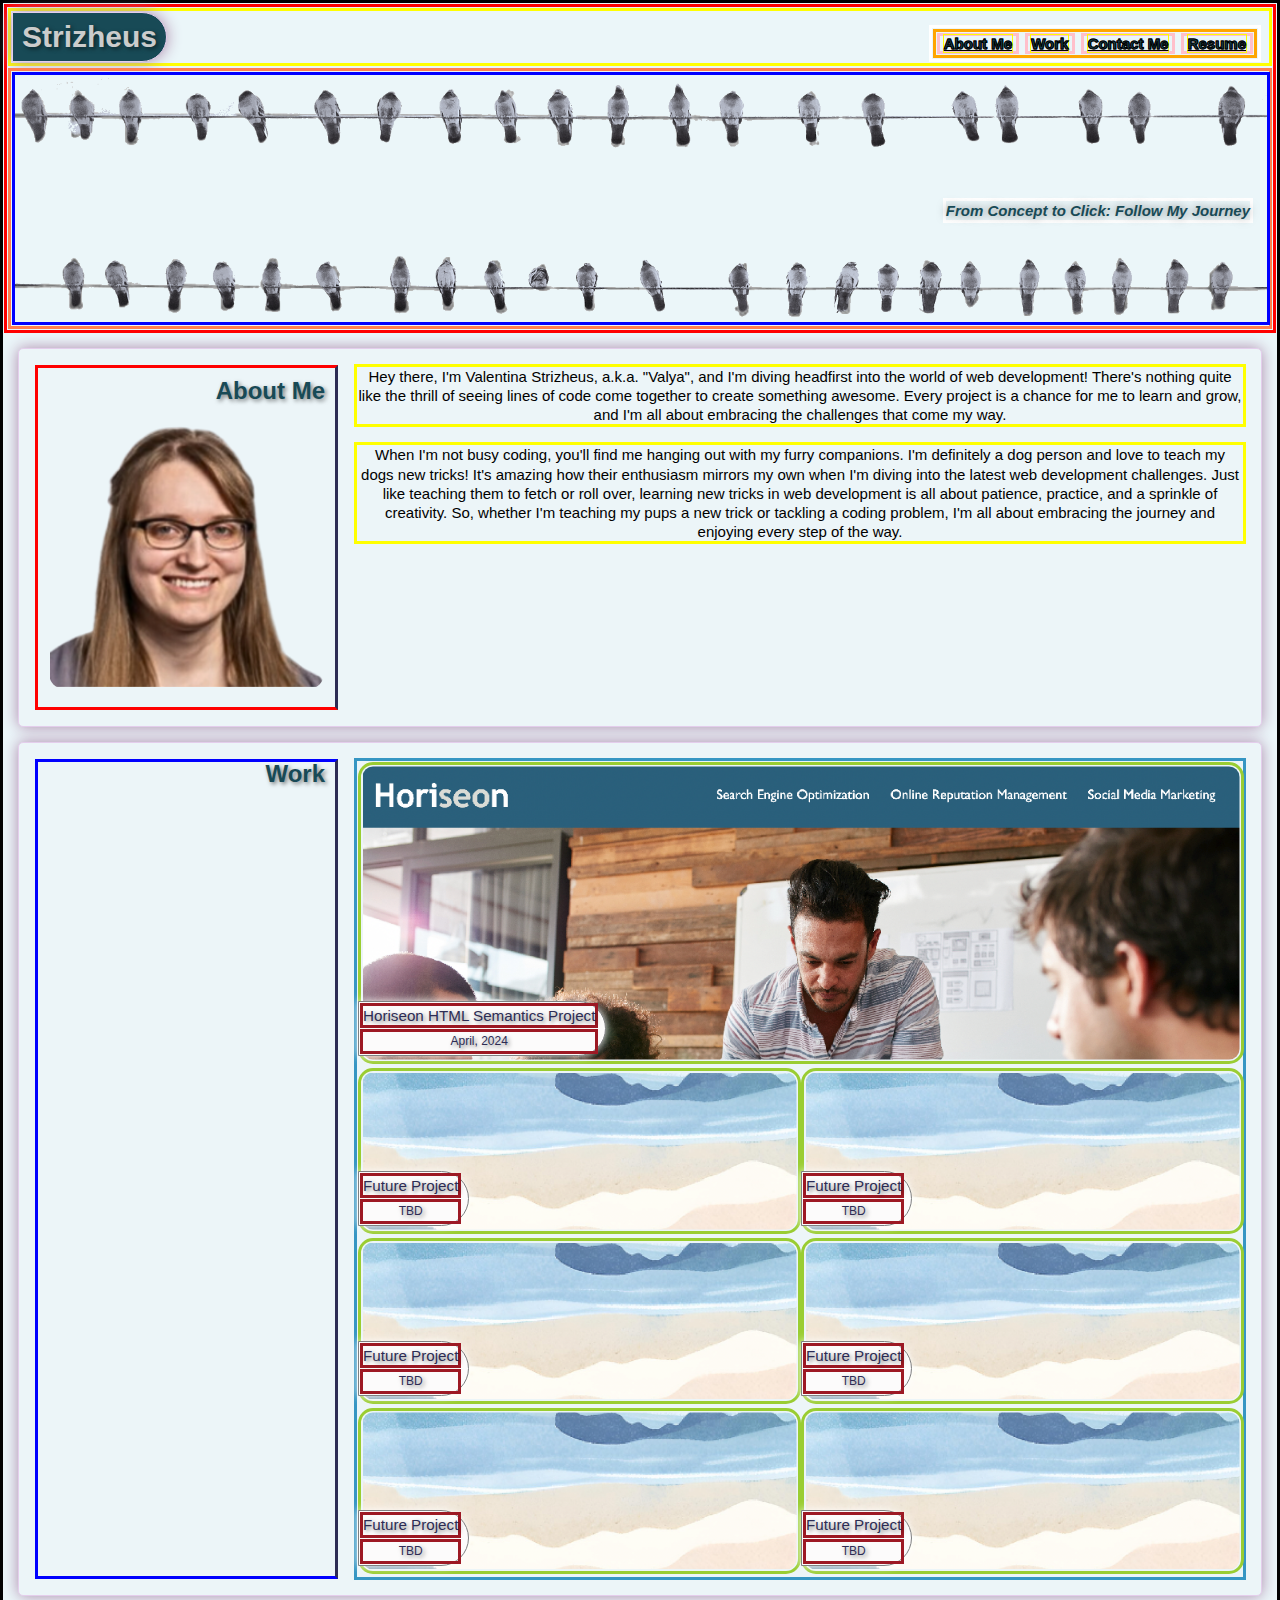
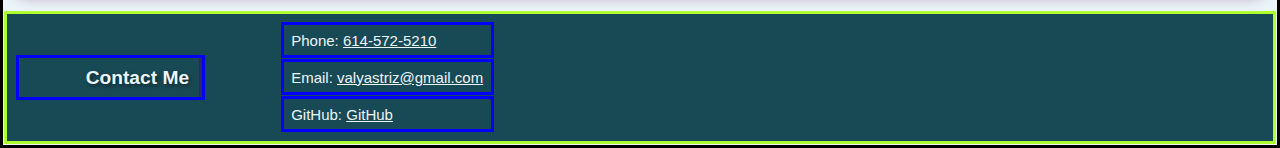
==== commit cc1de655: "updated media query for smallest screens and updated about me text" ====
--- a/index.html
+++ b/index.html
@@ -48,11 +48,9 @@
       </div>
       <div>
         <p class="aboutmep">
-          Lorem ipsum dolor sit amet, consectetur adipiscing elit, sed do eiusmod tempor incididunt ut labore et dolore magna aliqua. Lacinia quis vel eros donec ac odio. Vitae proin sagittis nisl rhoncus mattis rhoncus urna neque. Lorem ipsum dolor sit amet consectetur adipiscing elit ut aliquam. Gravida dictum fusce ut placerat orci nulla pellentesque dignissim. Sit amet aliquam id diam maecenas ultricies. Quam vulputate dignissim suspendisse in est ante. Facilisis gravida neque convallis a cras semper auctor neque.
-        </p><br>
+          Hey there, I'm Valentina Strizheus, a.k.a. "Valya", and I'm diving headfirst into the world of web development!  There's nothing quite like the thrill of seeing lines of code come together to create something awesome. Every project is a chance for me to learn and grow, and I'm all about embracing the challenges that come my way.        </p><br>
         <p class="aboutmep">
-          Condimentum lacinia quis vel eros. Egestas fringilla phasellus faucibus scelerisque eleifend donec. Nulla facilisi cras fermentum odio eu feugiat pretium. Risus sed vulputate odio ut enim blandit. Habitant morbi tristique senectus et netus. Imperdiet sed euismod nisi porta lorem mollis. At in tellus integer feugiat scelerisque varius morbi enim nunc. Semper viverra nam libero justo laoreet sit amet cursus sit. Ornare lectus sit amet est. Amet consectetur adipiscing elit pellentesque habitant morbi tristique. Aliquam etiam erat velit scelerisque in dictum non.
-        </p>
+          When I'm not busy coding, you'll find me hanging out with my furry companions. I'm definitely a dog person and love to teach my dogs new tricks! It's amazing how their enthusiasm mirrors my own when I'm diving into the latest web development challenges. Just like teaching them to fetch or roll over, learning new tricks in web development is all about patience, practice, and a sprinkle of creativity. So, whether I'm teaching my pups a new trick or tackling a coding problem, I'm all about embracing the journey and enjoying every step of the way.</p>
       </div>
     </section>
 
--- a/assets/style.css
+++ b/assets/style.css
@@ -145,39 +145,6 @@
 .workseclink a {
   color: #184a56;
 }
-
-/*
-.projects {
-
-}
-
-footer {
-
-}
-
-.contactinfoot {
-
-}
-
-.footphone {
-
-}
-
-.footemail {
-
-}
-
-.footgithub {
-
-} 
-
-.projname {
-} */
-
-
-/* .worksection h2 {
-
-} */
 
 .aboutsection {
   display: flex;
@@ -262,6 +229,27 @@
   color: #ecf5f8;
 }
 
+/* tiny screens */
+@media screen and (max-width: 350px) {
+  .headerimglogan {
+    font-size: 0.5rem;
+}
+
+  .slogan {
+    display: none;
+  }
+
+
+  .text-box {
+    font-size: .75rem;
+    
+  }
+  
+  .worksection .text-box .projdate {
+    font-size: .60rem;
+  }
+
+}
 
 /* Small Screen media query */
 @media screen and (max-width: 480px) {
@@ -295,24 +283,24 @@
   }
 
   .headerimglogan {
+    white-space: nowrap;
+    padding: .5em;
+    display: flex;
+    flex-direction: column;
+    text-align: center;
     position: relative;
-  }
-
-  .slogan {
-    position: absolute;
-    white-space: nowrap;
-    left: 50%;
-    transform: translateX(-50%);
+    align-items: center;
     font-size: .75rem;
-    text-align: center;
-  }
-
-  .slogan p {
-    
-  }
-}
-
-
+}
+
+.contactinfoot h3 {
+  font-size: .90rem;
+}
+
+.footnav li {
+  font-size: .9rem;
+}
+}
 
 /* Large Screens Media Query */
 
@@ -391,8 +379,4 @@
   
   
 }
-
-
-
-/* testing */
-
+}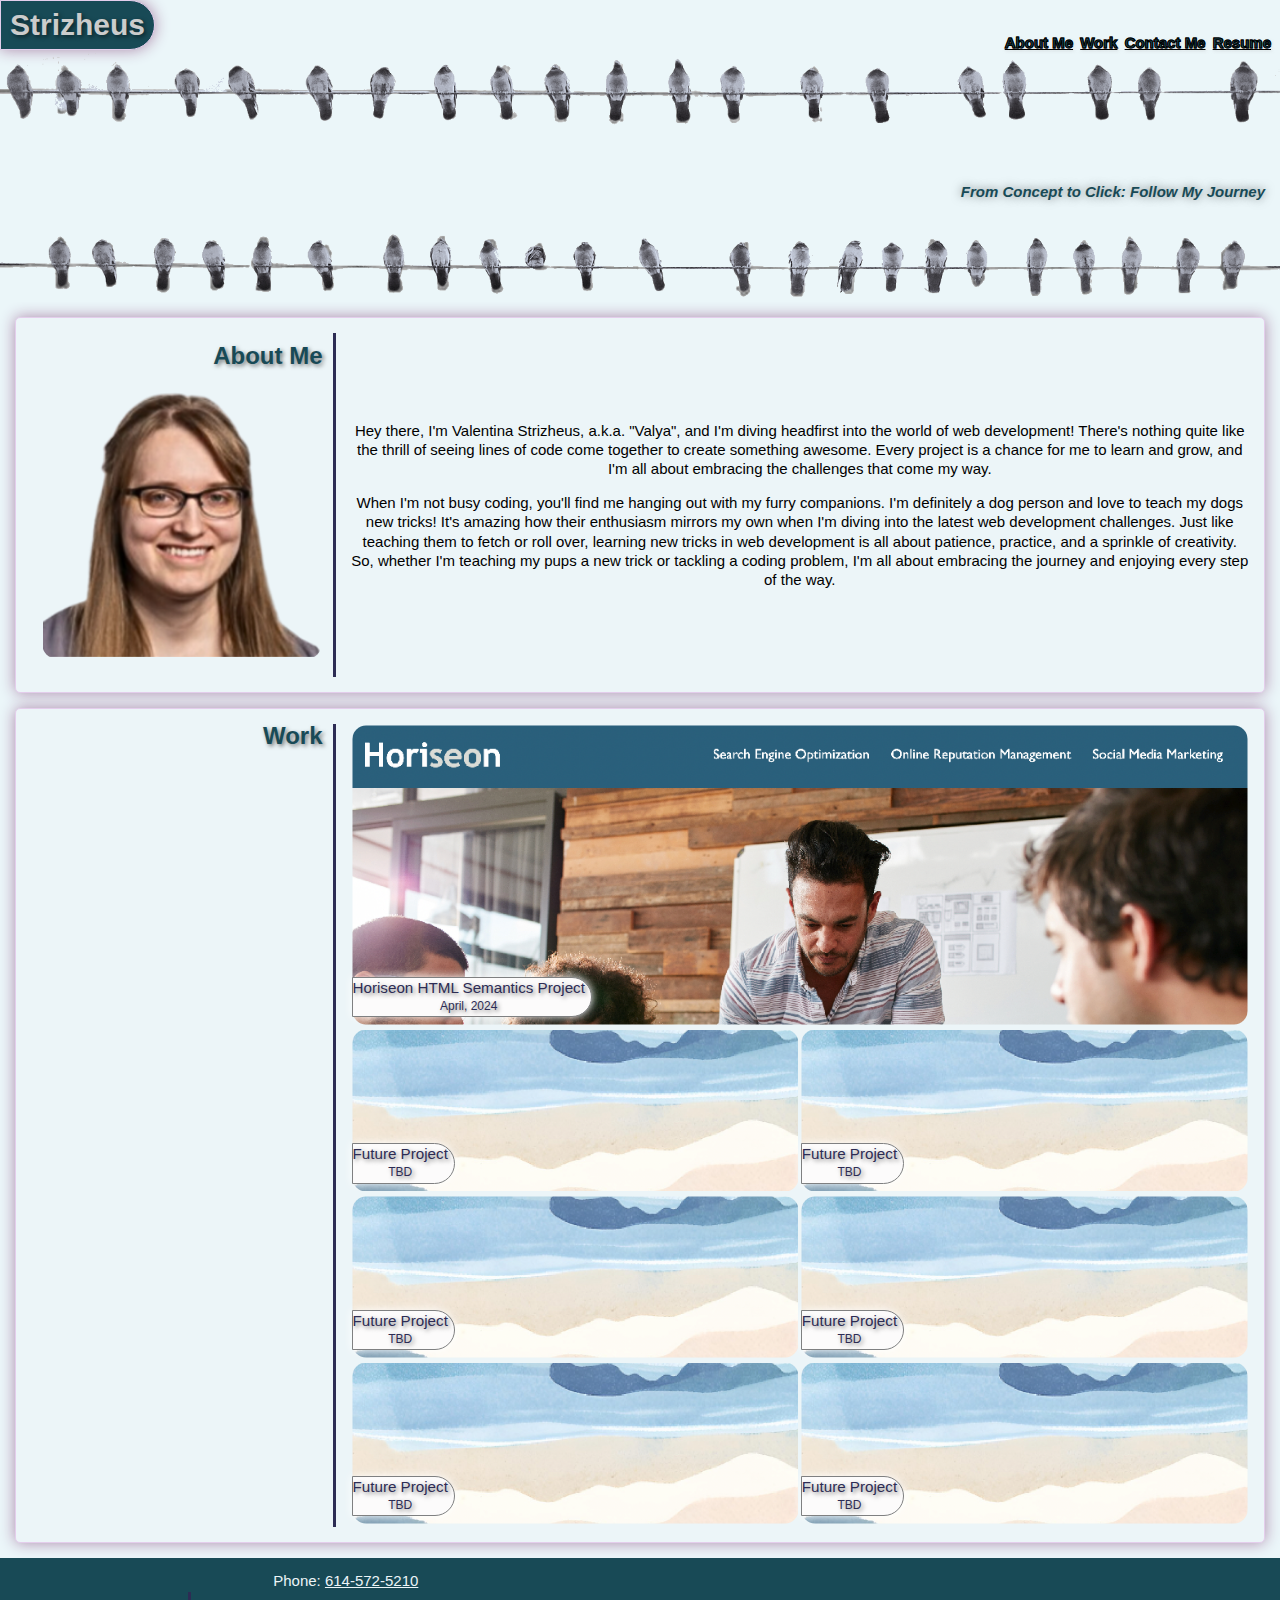
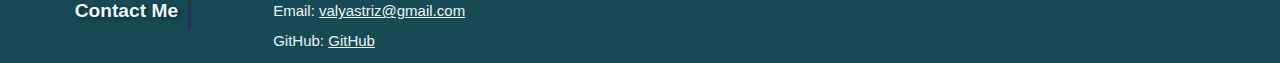
==== commit a09a8ded: "fixed the breakpoint of the small screensize media query and removed the temp boards" ====
--- a/index.html
+++ b/index.html
@@ -2,7 +2,7 @@
 <html>
 <head>
   <link rel="stylesheet" href="./assets/reset.css">
-  <link rel="stylesheet" href="./assets/tempborder.css">
+  <!-- <link rel="stylesheet" href="./assets/tempborder.css"> -->
   <link rel="stylesheet" href="./assets/style.css">
   <title>Valya Strizheus Porfolio</title>
 </head>
--- a/assets/style.css
+++ b/assets/style.css
@@ -252,7 +252,7 @@
 }
 
 /* Small Screen media query */
-@media screen and (max-width: 480px) {
+@media screen and (max-width: 500px) {
 
   .navAndLogo {
     display: flex;
@@ -309,6 +309,7 @@
     display: flex;
     flex: 0 0 25%;
     flex-direction: row;
+    align-items: center;
   }
 
   .aboutmelink {
